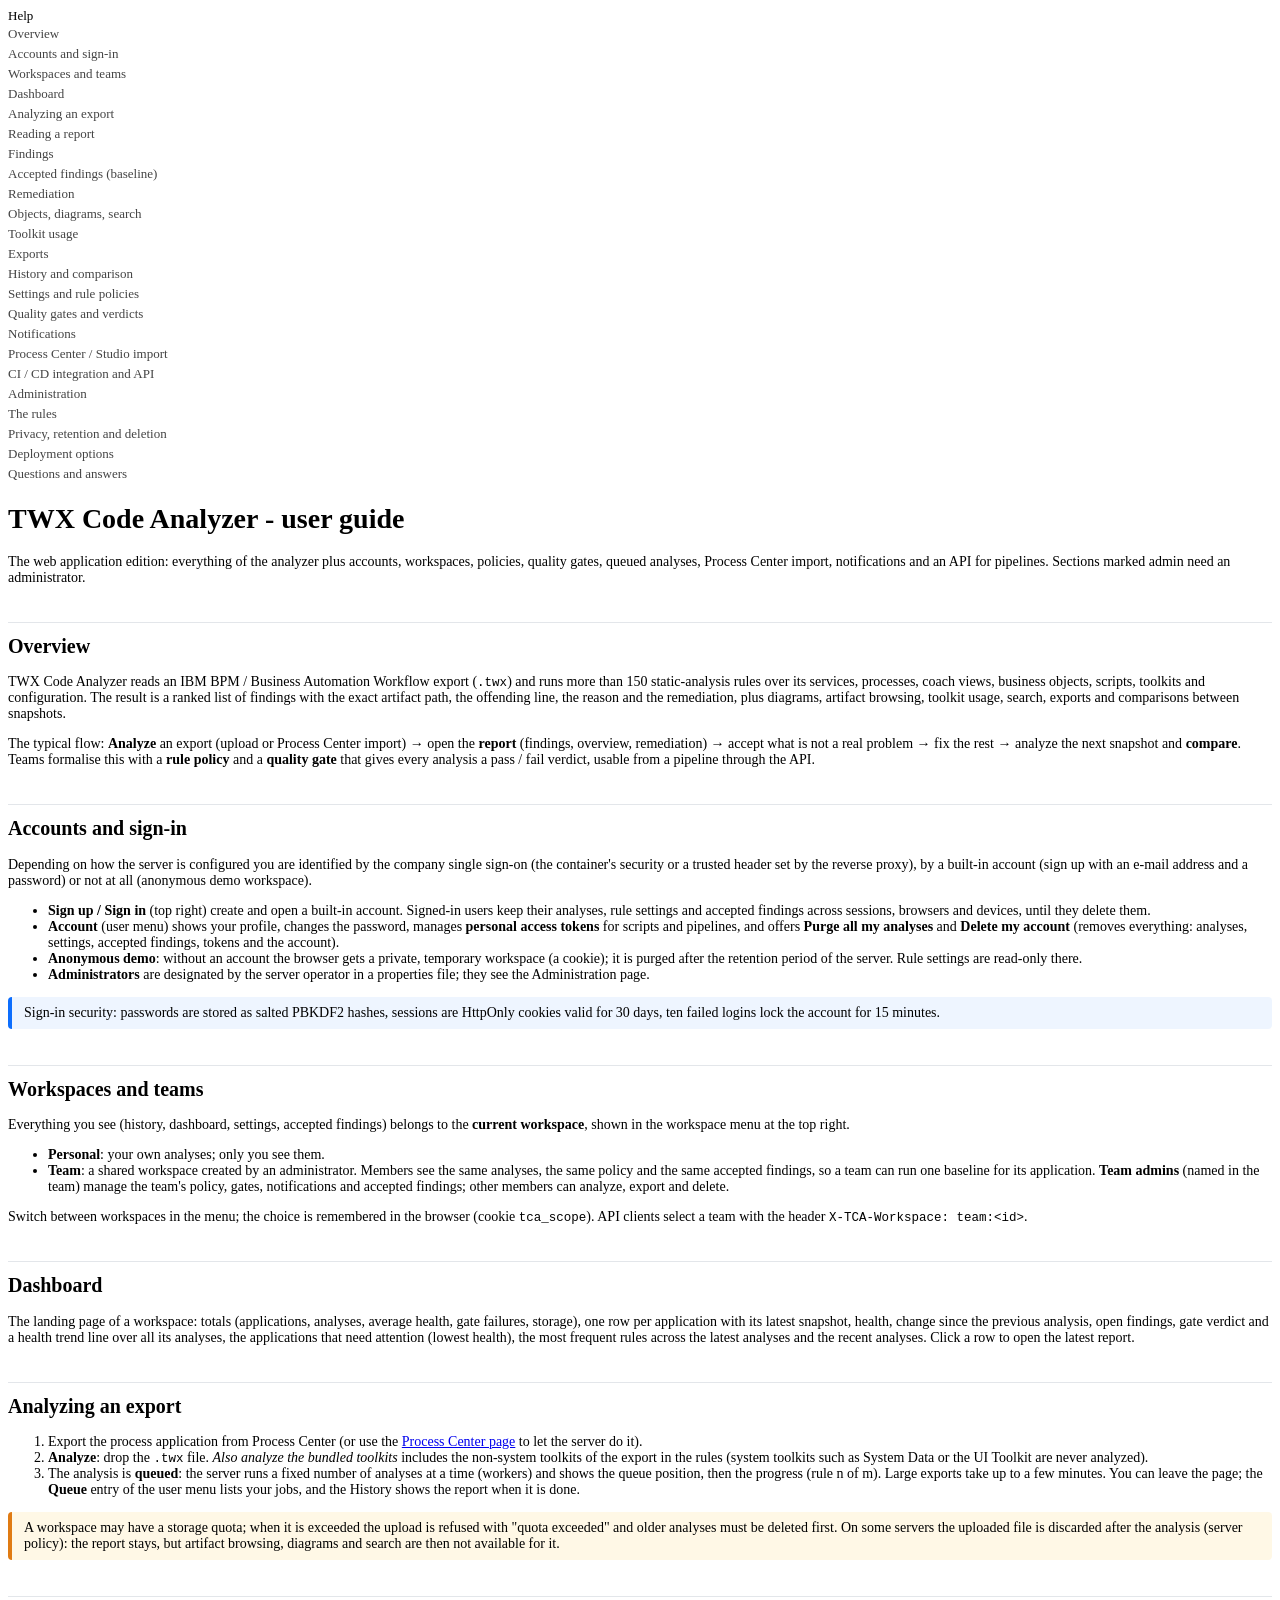
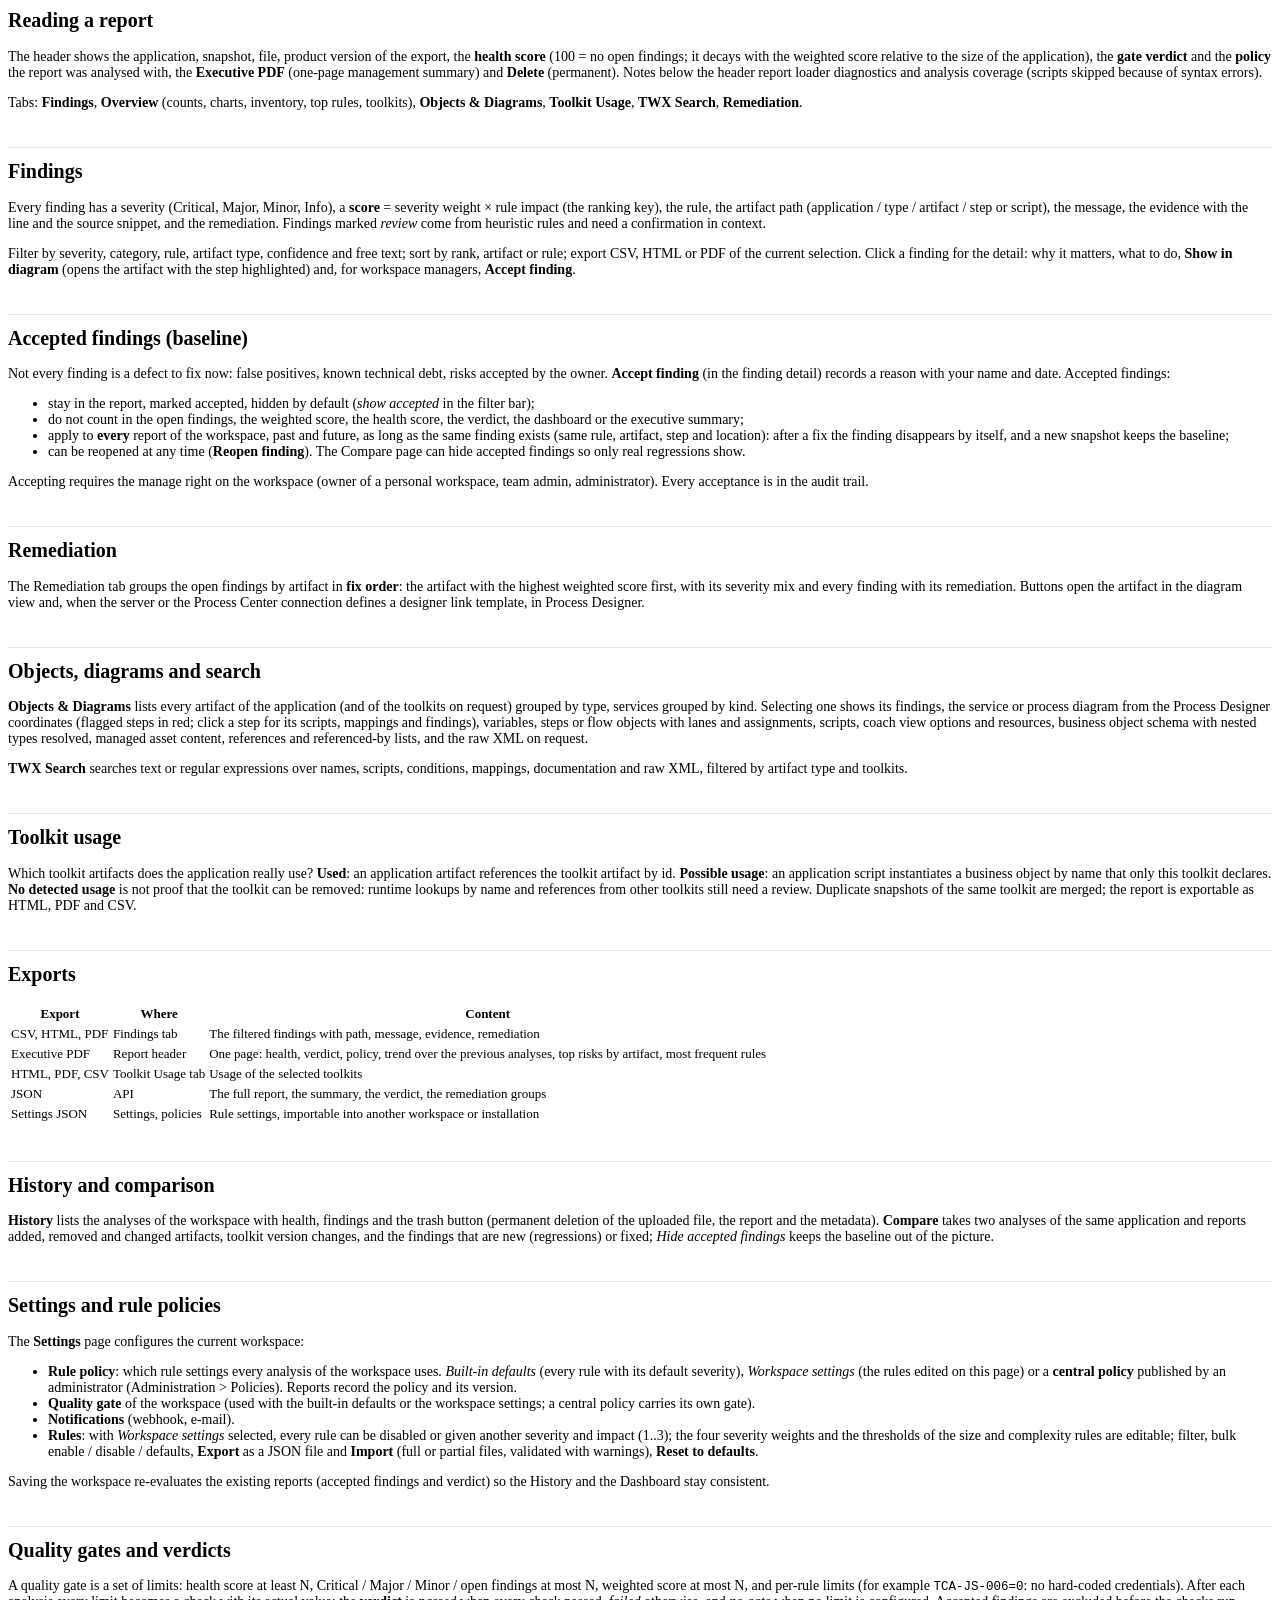
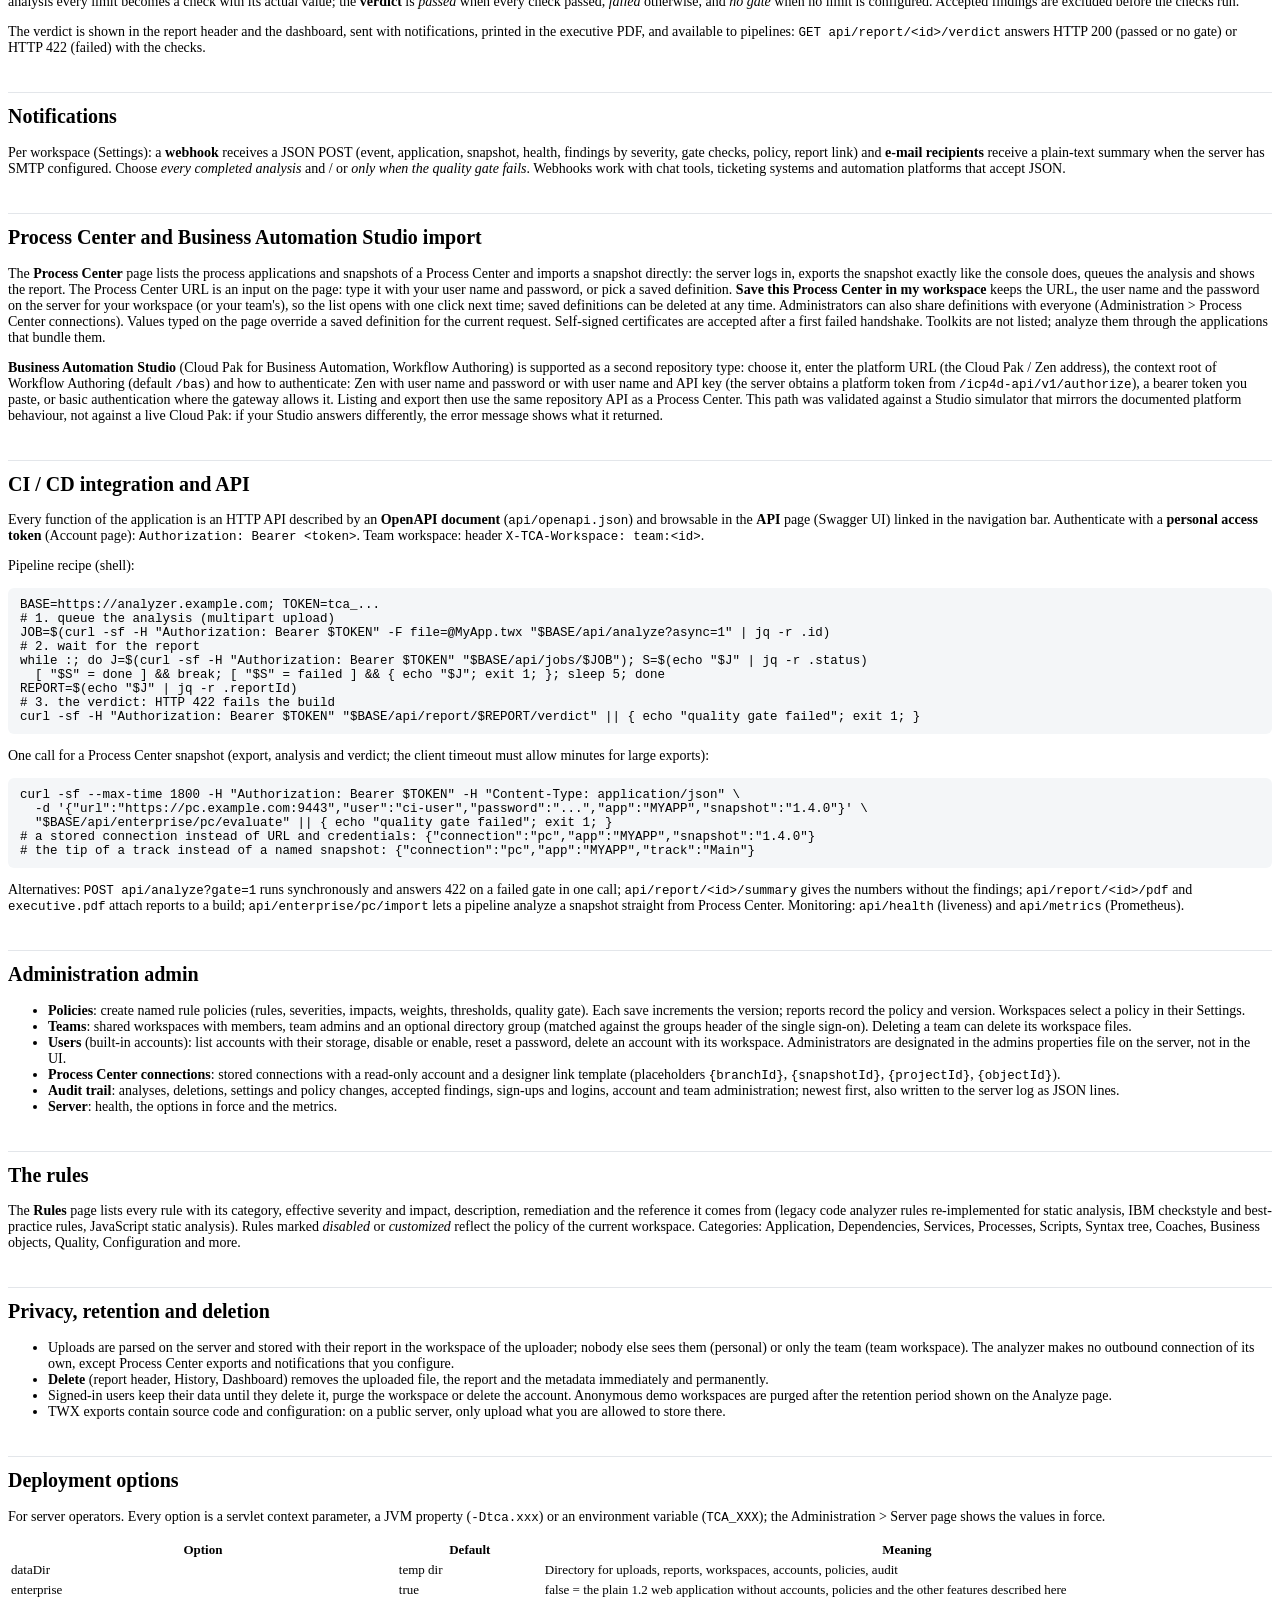
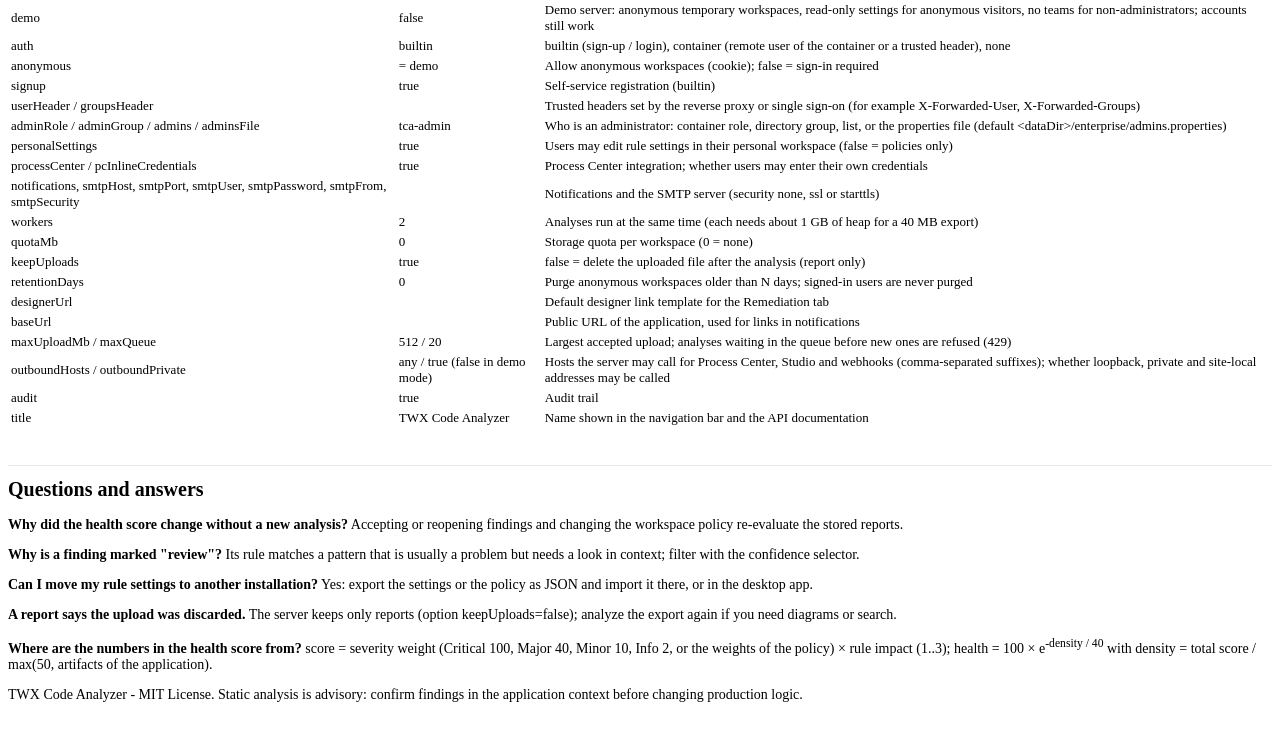
==== src/war/webapp/help/index.html @ 90ead8c5 "TWX Code Analyzer 1.3: web application enterprise edition (WAR only) - Identity: container security " ====
<!DOCTYPE html>
<html lang="en">
<head>
<meta charset="utf-8">
<meta name="viewport" content="width=device-width, initial-scale=1">
<title>TWX Code Analyzer - Help</title>
<link rel="stylesheet" href="../vendor/bootstrap.min.css">
<link rel="stylesheet" href="../vendor/all.min.css">
<style>
body { background: #fff; font-size: 14px; }
.toc { position: sticky; top: 12px; font-size: 13px; }
.toc a { display: block; padding: 2px 0; color: #444; text-decoration: none; } .toc a:hover { color: #0d6efd; }
h2 { margin-top: 36px; padding-top: 12px; border-top: 1px solid #e3e6ea; font-size: 20px; }
h3 { margin-top: 22px; font-size: 16px; }
code, pre { font-size: 12.5px; } pre { background: #f4f6f8; padding: 10px 12px; border-radius: 6px; }
table { font-size: 13px; }
.badge-sev { font-size: 11px; }
.tip { background: #eef5ff; border-left: 4px solid #0d6efd; padding: 8px 12px; border-radius: 4px; margin: 10px 0; }
.warn { background: #fff8e6; border-left: 4px solid #e07b13; padding: 8px 12px; border-radius: 4px; margin: 10px 0; }
</style>
</head>
<body>
<div class="container-fluid py-3">
<div class="row">
<div class="col-lg-3 col-xl-2">
<nav class="toc">
<div class="fw-semibold mb-1">Help</div>
<a href="#overview">Overview</a>
<a href="#accounts">Accounts and sign-in</a>
<a href="#workspaces">Workspaces and teams</a>
<a href="#dashboard">Dashboard</a>
<a href="#analyze">Analyzing an export</a>
<a href="#report">Reading a report</a>
<a href="#findings">Findings</a>
<a href="#accepted">Accepted findings (baseline)</a>
<a href="#remediation">Remediation</a>
<a href="#objects">Objects, diagrams, search</a>
<a href="#toolkits">Toolkit usage</a>
<a href="#exports">Exports</a>
<a href="#compare">History and comparison</a>
<a href="#settings">Settings and rule policies</a>
<a href="#gates">Quality gates and verdicts</a>
<a href="#notifications">Notifications</a>
<a href="#processcenter">Process Center / Studio import</a>
<a href="#cicd">CI / CD integration and API</a>
<a href="#administration">Administration</a>
<a href="#rules">The rules</a>
<a href="#privacy">Privacy, retention and deletion</a>
<a href="#deployment">Deployment options</a>
<a href="#faq">Questions and answers</a>
</nav>
</div>
<div class="col-lg-9 col-xl-8">

<h1 class="h3">TWX Code Analyzer - user guide</h1>
<p class="text-secondary">The web application edition: everything of the analyzer plus accounts, workspaces, policies, quality gates, queued analyses, Process Center import, notifications and an API for pipelines. Sections marked <span class="badge bg-warning text-dark">admin</span> need an administrator.</p>

<h2 id="overview">Overview</h2>
<p>TWX Code Analyzer reads an IBM BPM / Business Automation Workflow export (<code>.twx</code>) and runs more than 150 static-analysis rules over its services, processes, coach views, business objects, scripts, toolkits and configuration. The result is a ranked list of findings with the exact artifact path, the offending line, the reason and the remediation, plus diagrams, artifact browsing, toolkit usage, search, exports and comparisons between snapshots.</p>
<p>The typical flow: <b>Analyze</b> an export (upload or Process Center import) &rarr; open the <b>report</b> (findings, overview, remediation) &rarr; accept what is not a real problem &rarr; fix the rest &rarr; analyze the next snapshot and <b>compare</b>. Teams formalise this with a <b>rule policy</b> and a <b>quality gate</b> that gives every analysis a pass / fail verdict, usable from a pipeline through the API.</p>

<h2 id="accounts">Accounts and sign-in</h2>
<p>Depending on how the server is configured you are identified by the company single sign-on (the container's security or a trusted header set by the reverse proxy), by a built-in account (sign up with an e-mail address and a password) or not at all (anonymous demo workspace).</p>
<ul>
<li><b>Sign up / Sign in</b> (top right) create and open a built-in account. Signed-in users keep their analyses, rule settings and accepted findings across sessions, browsers and devices, until they delete them.</li>
<li><b>Account</b> (user menu) shows your profile, changes the password, manages <b>personal access tokens</b> for scripts and pipelines, and offers <b>Purge all my analyses</b> and <b>Delete my account</b> (removes everything: analyses, settings, accepted findings, tokens and the account).</li>
<li><b>Anonymous demo</b>: without an account the browser gets a private, temporary workspace (a cookie); it is purged after the retention period of the server. Rule settings are read-only there.</li>
<li><b>Administrators</b> are designated by the server operator in a properties file; they see the Administration page.</li>
</ul>
<div class="tip">Sign-in security: passwords are stored as salted PBKDF2 hashes, sessions are HttpOnly cookies valid for 30 days, ten failed logins lock the account for 15 minutes.</div>

<h2 id="workspaces">Workspaces and teams</h2>
<p>Everything you see (history, dashboard, settings, accepted findings) belongs to the <b>current workspace</b>, shown in the workspace menu at the top right.</p>
<ul>
<li><b>Personal</b>: your own analyses; only you see them.</li>
<li><b>Team</b>: a shared workspace created by an administrator. Members see the same analyses, the same policy and the same accepted findings, so a team can run one baseline for its application. <b>Team admins</b> (named in the team) manage the team's policy, gates, notifications and accepted findings; other members can analyze, export and delete.</li>
</ul>
<p>Switch between workspaces in the menu; the choice is remembered in the browser (cookie <code>tca_scope</code>). API clients select a team with the header <code>X-TCA-Workspace: team:&lt;id&gt;</code>.</p>

<h2 id="dashboard">Dashboard</h2>
<p>The landing page of a workspace: totals (applications, analyses, average health, gate failures, storage), one row per application with its latest snapshot, health, change since the previous analysis, open findings, gate verdict and a health trend line over all its analyses, the applications that need attention (lowest health), the most frequent rules across the latest analyses and the recent analyses. Click a row to open the latest report.</p>

<h2 id="analyze">Analyzing an export</h2>
<ol>
<li>Export the process application from Process Center (or use the <a href="#processcenter">Process Center page</a> to let the server do it).</li>
<li><b>Analyze</b>: drop the <code>.twx</code> file. <i>Also analyze the bundled toolkits</i> includes the non-system toolkits of the export in the rules (system toolkits such as System Data or the UI Toolkit are never analyzed).</li>
<li>The analysis is <b>queued</b>: the server runs a fixed number of analyses at a time (workers) and shows the queue position, then the progress (rule n of m). Large exports take up to a few minutes. You can leave the page; the <b>Queue</b> entry of the user menu lists your jobs, and the History shows the report when it is done.</li>
</ol>
<div class="warn">A workspace may have a storage quota; when it is exceeded the upload is refused with "quota exceeded" and older analyses must be deleted first. On some servers the uploaded file is discarded after the analysis (server policy): the report stays, but artifact browsing, diagrams and search are then not available for it.</div>

<h2 id="report">Reading a report</h2>
<p>The header shows the application, snapshot, file, product version of the export, the <b>health score</b> (100 = no open findings; it decays with the weighted score relative to the size of the application), the <b>gate verdict</b> and the <b>policy</b> the report was analysed with, the <b>Executive PDF</b> (one-page management summary) and <b>Delete</b> (permanent). Notes below the header report loader diagnostics and analysis coverage (scripts skipped because of syntax errors).</p>
<p>Tabs: <b>Findings</b>, <b>Overview</b> (counts, charts, inventory, top rules, toolkits), <b>Objects &amp; Diagrams</b>, <b>Toolkit Usage</b>, <b>TWX Search</b>, <b>Remediation</b>.</p>

<h2 id="findings">Findings</h2>
<p>Every finding has a severity (Critical, Major, Minor, Info), a <b>score</b> = severity weight &times; rule impact (the ranking key), the rule, the artifact path (application / type / artifact / step or script), the message, the evidence with the line and the source snippet, and the remediation. Findings marked <i>review</i> come from heuristic rules and need a confirmation in context.</p>
<p>Filter by severity, category, rule, artifact type, confidence and free text; sort by rank, artifact or rule; export CSV, HTML or PDF of the current selection. Click a finding for the detail: why it matters, what to do, <b>Show in diagram</b> (opens the artifact with the step highlighted) and, for workspace managers, <b>Accept finding</b>.</p>

<h2 id="accepted">Accepted findings (baseline)</h2>
<p>Not every finding is a defect to fix now: false positives, known technical debt, risks accepted by the owner. <b>Accept finding</b> (in the finding detail) records a reason with your name and date. Accepted findings:</p>
<ul>
<li>stay in the report, marked <span class="badge bg-success">accepted</span>, hidden by default (<i>show accepted</i> in the filter bar);</li>
<li>do not count in the open findings, the weighted score, the health score, the verdict, the dashboard or the executive summary;</li>
<li>apply to <b>every</b> report of the workspace, past and future, as long as the same finding exists (same rule, artifact, step and location): after a fix the finding disappears by itself, and a new snapshot keeps the baseline;</li>
<li>can be reopened at any time (<b>Reopen finding</b>). The Compare page can hide accepted findings so only real regressions show.</li>
</ul>
<p>Accepting requires the manage right on the workspace (owner of a personal workspace, team admin, administrator). Every acceptance is in the audit trail.</p>

<h2 id="remediation">Remediation</h2>
<p>The Remediation tab groups the open findings by artifact in <b>fix order</b>: the artifact with the highest weighted score first, with its severity mix and every finding with its remediation. Buttons open the artifact in the diagram view and, when the server or the Process Center connection defines a designer link template, in Process Designer.</p>

<h2 id="objects">Objects, diagrams and search</h2>
<p><b>Objects &amp; Diagrams</b> lists every artifact of the application (and of the toolkits on request) grouped by type, services grouped by kind. Selecting one shows its findings, the service or process diagram from the Process Designer coordinates (flagged steps in red; click a step for its scripts, mappings and findings), variables, steps or flow objects with lanes and assignments, scripts, coach view options and resources, business object schema with nested types resolved, managed asset content, references and referenced-by lists, and the raw XML on request.</p>
<p><b>TWX Search</b> searches text or regular expressions over names, scripts, conditions, mappings, documentation and raw XML, filtered by artifact type and toolkits.</p>

<h2 id="toolkits">Toolkit usage</h2>
<p>Which toolkit artifacts does the application really use? <b>Used</b>: an application artifact references the toolkit artifact by id. <b>Possible usage</b>: an application script instantiates a business object by name that only this toolkit declares. <b>No detected usage</b> is not proof that the toolkit can be removed: runtime lookups by name and references from other toolkits still need a review. Duplicate snapshots of the same toolkit are merged; the report is exportable as HTML, PDF and CSV.</p>

<h2 id="exports">Exports</h2>
<table class="table table-sm">
<tr><th>Export</th><th>Where</th><th>Content</th></tr>
<tr><td>CSV, HTML, PDF</td><td>Findings tab</td><td>The filtered findings with path, message, evidence, remediation</td></tr>
<tr><td>Executive PDF</td><td>Report header</td><td>One page: health, verdict, policy, trend over the previous analyses, top risks by artifact, most frequent rules</td></tr>
<tr><td>HTML, PDF, CSV</td><td>Toolkit Usage tab</td><td>Usage of the selected toolkits</td></tr>
<tr><td>JSON</td><td>API</td><td>The full report, the summary, the verdict, the remediation groups</td></tr>
<tr><td>Settings JSON</td><td>Settings, policies</td><td>Rule settings, importable into another workspace or installation</td></tr>
</table>

<h2 id="compare">History and comparison</h2>
<p><b>History</b> lists the analyses of the workspace with health, findings and the trash button (permanent deletion of the uploaded file, the report and the metadata). <b>Compare</b> takes two analyses of the same application and reports added, removed and changed artifacts, toolkit version changes, and the findings that are new (regressions) or fixed; <i>Hide accepted findings</i> keeps the baseline out of the picture.</p>

<h2 id="settings">Settings and rule policies</h2>
<p>The <b>Settings</b> page configures the current workspace:</p>
<ul>
<li><b>Rule policy</b>: which rule settings every analysis of the workspace uses. <i>Built-in defaults</i> (every rule with its default severity), <i>Workspace settings</i> (the rules edited on this page) or a <b>central policy</b> published by an administrator (Administration &gt; Policies). Reports record the policy and its version.</li>
<li><b>Quality gate</b> of the workspace (used with the built-in defaults or the workspace settings; a central policy carries its own gate).</li>
<li><b>Notifications</b> (webhook, e-mail).</li>
<li><b>Rules</b>: with <i>Workspace settings</i> selected, every rule can be disabled or given another severity and impact (1..3); the four severity weights and the thresholds of the size and complexity rules are editable; filter, bulk enable / disable / defaults, <b>Export</b> as a JSON file and <b>Import</b> (full or partial files, validated with warnings), <b>Reset to defaults</b>.</li>
</ul>
<p>Saving the workspace re-evaluates the existing reports (accepted findings and verdict) so the History and the Dashboard stay consistent.</p>

<h2 id="gates">Quality gates and verdicts</h2>
<p>A quality gate is a set of limits: health score at least N, Critical / Major / Minor / open findings at most N, weighted score at most N, and per-rule limits (for example <code>TCA-JS-006=0</code>: no hard-coded credentials). After each analysis every limit becomes a check with its actual value; the <b>verdict</b> is <i>passed</i> when every check passed, <i>failed</i> otherwise, and <i>no gate</i> when no limit is configured. Accepted findings are excluded before the checks run.</p>
<p>The verdict is shown in the report header and the dashboard, sent with notifications, printed in the executive PDF, and available to pipelines: <code>GET api/report/&lt;id&gt;/verdict</code> answers HTTP 200 (passed or no gate) or HTTP 422 (failed) with the checks.</p>

<h2 id="notifications">Notifications</h2>
<p>Per workspace (Settings): a <b>webhook</b> receives a JSON POST (event, application, snapshot, health, findings by severity, gate checks, policy, report link) and <b>e-mail recipients</b> receive a plain-text summary when the server has SMTP configured. Choose <i>every completed analysis</i> and / or <i>only when the quality gate fails</i>. Webhooks work with chat tools, ticketing systems and automation platforms that accept JSON.</p>

<h2 id="processcenter">Process Center and Business Automation Studio import</h2>
<p>The <b>Process Center</b> page lists the process applications and snapshots of a Process Center and imports a snapshot directly: the server logs in, exports the snapshot exactly like the console does, queues the analysis and shows the report. The Process Center URL is an input on the page: type it with your user name and password, or pick a saved definition. <b>Save this Process Center in my workspace</b> keeps the URL, the user name and the password on the server for your workspace (or your team's), so the list opens with one click next time; saved definitions can be deleted at any time. Administrators can also share definitions with everyone (Administration &gt; Process Center connections). Values typed on the page override a saved definition for the current request. Self-signed certificates are accepted after a first failed handshake. Toolkits are not listed; analyze them through the applications that bundle them.</p>

<p><b>Business Automation Studio</b> (Cloud Pak for Business Automation, Workflow Authoring) is supported as a second repository type: choose it, enter the platform URL (the Cloud Pak / Zen address), the context root of Workflow Authoring (default <code>/bas</code>) and how to authenticate: Zen with user name and password or with user name and API key (the server obtains a platform token from <code>/icp4d-api/v1/authorize</code>), a bearer token you paste, or basic authentication where the gateway allows it. Listing and export then use the same repository API as a Process Center. This path was validated against a Studio simulator that mirrors the documented platform behaviour, not against a live Cloud Pak: if your Studio answers differently, the error message shows what it returned.</p>

<h2 id="cicd">CI / CD integration and API</h2>
<p>Every function of the application is an HTTP API described by an <b>OpenAPI document</b> (<code>api/openapi.json</code>) and browsable in the <b>API</b> page (Swagger UI) linked in the navigation bar. Authenticate with a <b>personal access token</b> (Account page): <code>Authorization: Bearer &lt;token&gt;</code>. Team workspace: header <code>X-TCA-Workspace: team:&lt;id&gt;</code>.</p>
<p>Pipeline recipe (shell):</p>
<pre>BASE=https://analyzer.example.com; TOKEN=tca_...
# 1. queue the analysis (multipart upload)
JOB=$(curl -sf -H "Authorization: Bearer $TOKEN" -F file=@MyApp.twx "$BASE/api/analyze?async=1" | jq -r .id)
# 2. wait for the report
while :; do J=$(curl -sf -H "Authorization: Bearer $TOKEN" "$BASE/api/jobs/$JOB"); S=$(echo "$J" | jq -r .status)
  [ "$S" = done ] && break; [ "$S" = failed ] && { echo "$J"; exit 1; }; sleep 5; done
REPORT=$(echo "$J" | jq -r .reportId)
# 3. the verdict: HTTP 422 fails the build
curl -sf -H "Authorization: Bearer $TOKEN" "$BASE/api/report/$REPORT/verdict" || { echo "quality gate failed"; exit 1; }</pre>
<p>One call for a Process Center snapshot (export, analysis and verdict; the client timeout must allow minutes for large exports):</p>
<pre>curl -sf --max-time 1800 -H "Authorization: Bearer $TOKEN" -H "Content-Type: application/json" \
  -d '{"url":"https://pc.example.com:9443","user":"ci-user","password":"...","app":"MYAPP","snapshot":"1.4.0"}' \
  "$BASE/api/enterprise/pc/evaluate" || { echo "quality gate failed"; exit 1; }
# a stored connection instead of URL and credentials: {"connection":"pc","app":"MYAPP","snapshot":"1.4.0"}
# the tip of a track instead of a named snapshot: {"connection":"pc","app":"MYAPP","track":"Main"}</pre>
<p>Alternatives: <code>POST api/analyze?gate=1</code> runs synchronously and answers 422 on a failed gate in one call; <code>api/report/&lt;id&gt;/summary</code> gives the numbers without the findings; <code>api/report/&lt;id&gt;/pdf</code> and <code>executive.pdf</code> attach reports to a build; <code>api/enterprise/pc/import</code> lets a pipeline analyze a snapshot straight from Process Center. Monitoring: <code>api/health</code> (liveness) and <code>api/metrics</code> (Prometheus).</p>

<h2 id="administration">Administration <span class="badge bg-warning text-dark">admin</span></h2>
<ul>
<li><b>Policies</b>: create named rule policies (rules, severities, impacts, weights, thresholds, quality gate). Each save increments the version; reports record the policy and version. Workspaces select a policy in their Settings.</li>
<li><b>Teams</b>: shared workspaces with members, team admins and an optional directory group (matched against the groups header of the single sign-on). Deleting a team can delete its workspace files.</li>
<li><b>Users</b> (built-in accounts): list accounts with their storage, disable or enable, reset a password, delete an account with its workspace. Administrators are designated in the admins properties file on the server, not in the UI.</li>
<li><b>Process Center connections</b>: stored connections with a read-only account and a designer link template (placeholders <code>{branchId}</code>, <code>{snapshotId}</code>, <code>{projectId}</code>, <code>{objectId}</code>).</li>
<li><b>Audit trail</b>: analyses, deletions, settings and policy changes, accepted findings, sign-ups and logins, account and team administration; newest first, also written to the server log as JSON lines.</li>
<li><b>Server</b>: health, the options in force and the metrics.</li>
</ul>

<h2 id="rules">The rules</h2>
<p>The <b>Rules</b> page lists every rule with its category, effective severity and impact, description, remediation and the reference it comes from (legacy code analyzer rules re-implemented for static analysis, IBM checkstyle and best-practice rules, JavaScript static analysis). Rules marked <i>disabled</i> or <i>customized</i> reflect the policy of the current workspace. Categories: Application, Dependencies, Services, Processes, Scripts, Syntax tree, Coaches, Business objects, Quality, Configuration and more.</p>

<h2 id="privacy">Privacy, retention and deletion</h2>
<ul>
<li>Uploads are parsed on the server and stored with their report in the workspace of the uploader; nobody else sees them (personal) or only the team (team workspace). The analyzer makes no outbound connection of its own, except Process Center exports and notifications that you configure.</li>
<li><b>Delete</b> (report header, History, Dashboard) removes the uploaded file, the report and the metadata immediately and permanently.</li>
<li>Signed-in users keep their data until they delete it, purge the workspace or delete the account. Anonymous demo workspaces are purged after the retention period shown on the Analyze page.</li>
<li>TWX exports contain source code and configuration: on a public server, only upload what you are allowed to store there.</li>
</ul>

<h2 id="deployment">Deployment options</h2>
<p>For server operators. Every option is a servlet context parameter, a JVM property (<code>-Dtca.xxx</code>) or an environment variable (<code>TCA_XXX</code>); the Administration &gt; Server page shows the values in force.</p>
<table class="table table-sm">
<tr><th>Option</th><th>Default</th><th>Meaning</th></tr>
<tr><td>dataDir</td><td>temp dir</td><td>Directory for uploads, reports, workspaces, accounts, policies, audit</td></tr>
<tr><td>enterprise</td><td>true</td><td>false = the plain 1.2 web application without accounts, policies and the other features described here</td></tr>
<tr><td>demo</td><td>false</td><td>Demo server: anonymous temporary workspaces, read-only settings for anonymous visitors, no teams for non-administrators; accounts still work</td></tr>
<tr><td>auth</td><td>builtin</td><td>builtin (sign-up / login), container (remote user of the container or a trusted header), none</td></tr>
<tr><td>anonymous</td><td>= demo</td><td>Allow anonymous workspaces (cookie); false = sign-in required</td></tr>
<tr><td>signup</td><td>true</td><td>Self-service registration (builtin)</td></tr>
<tr><td>userHeader / groupsHeader</td><td></td><td>Trusted headers set by the reverse proxy or single sign-on (for example X-Forwarded-User, X-Forwarded-Groups)</td></tr>
<tr><td>adminRole / adminGroup / admins / adminsFile</td><td>tca-admin</td><td>Who is an administrator: container role, directory group, list, or the properties file (default &lt;dataDir&gt;/enterprise/admins.properties)</td></tr>
<tr><td>personalSettings</td><td>true</td><td>Users may edit rule settings in their personal workspace (false = policies only)</td></tr>
<tr><td>processCenter / pcInlineCredentials</td><td>true</td><td>Process Center integration; whether users may enter their own credentials</td></tr>
<tr><td>notifications, smtpHost, smtpPort, smtpUser, smtpPassword, smtpFrom, smtpSecurity</td><td></td><td>Notifications and the SMTP server (security none, ssl or starttls)</td></tr>
<tr><td>workers</td><td>2</td><td>Analyses run at the same time (each needs about 1 GB of heap for a 40 MB export)</td></tr>
<tr><td>quotaMb</td><td>0</td><td>Storage quota per workspace (0 = none)</td></tr>
<tr><td>keepUploads</td><td>true</td><td>false = delete the uploaded file after the analysis (report only)</td></tr>
<tr><td>retentionDays</td><td>0</td><td>Purge anonymous workspaces older than N days; signed-in users are never purged</td></tr>
<tr><td>designerUrl</td><td></td><td>Default designer link template for the Remediation tab</td></tr>
<tr><td>baseUrl</td><td></td><td>Public URL of the application, used for links in notifications</td></tr>
<tr><td>maxUploadMb / maxQueue</td><td>512 / 20</td><td>Largest accepted upload; analyses waiting in the queue before new ones are refused (429)</td></tr>
<tr><td>outboundHosts / outboundPrivate</td><td>any / true (false in demo mode)</td><td>Hosts the server may call for Process Center, Studio and webhooks (comma-separated suffixes); whether loopback, private and site-local addresses may be called</td></tr>
<tr><td>audit</td><td>true</td><td>Audit trail</td></tr>
<tr><td>title</td><td>TWX Code Analyzer</td><td>Name shown in the navigation bar and the API documentation</td></tr>
</table>

<h2 id="faq">Questions and answers</h2>
<p><b>Why did the health score change without a new analysis?</b> Accepting or reopening findings and changing the workspace policy re-evaluate the stored reports.</p>
<p><b>Why is a finding marked "review"?</b> Its rule matches a pattern that is usually a problem but needs a look in context; filter with the confidence selector.</p>
<p><b>Can I move my rule settings to another installation?</b> Yes: export the settings or the policy as JSON and import it there, or in the desktop app.</p>
<p><b>A report says the upload was discarded.</b> The server keeps only reports (option keepUploads=false); analyze the export again if you need diagrams or search.</p>
<p><b>Where are the numbers in the health score from?</b> score = severity weight (Critical 100, Major 40, Minor 10, Info 2, or the weights of the policy) &times; rule impact (1..3); health = 100 &times; e<sup>-density / 40</sup> with density = total score / max(50, artifacts of the application).</p>
<p class="text-secondary mt-5">TWX Code Analyzer - MIT License. Static analysis is advisory: confirm findings in the application context before changing production logic.</p>
</div>
</div>
</div>
</body>
</html>
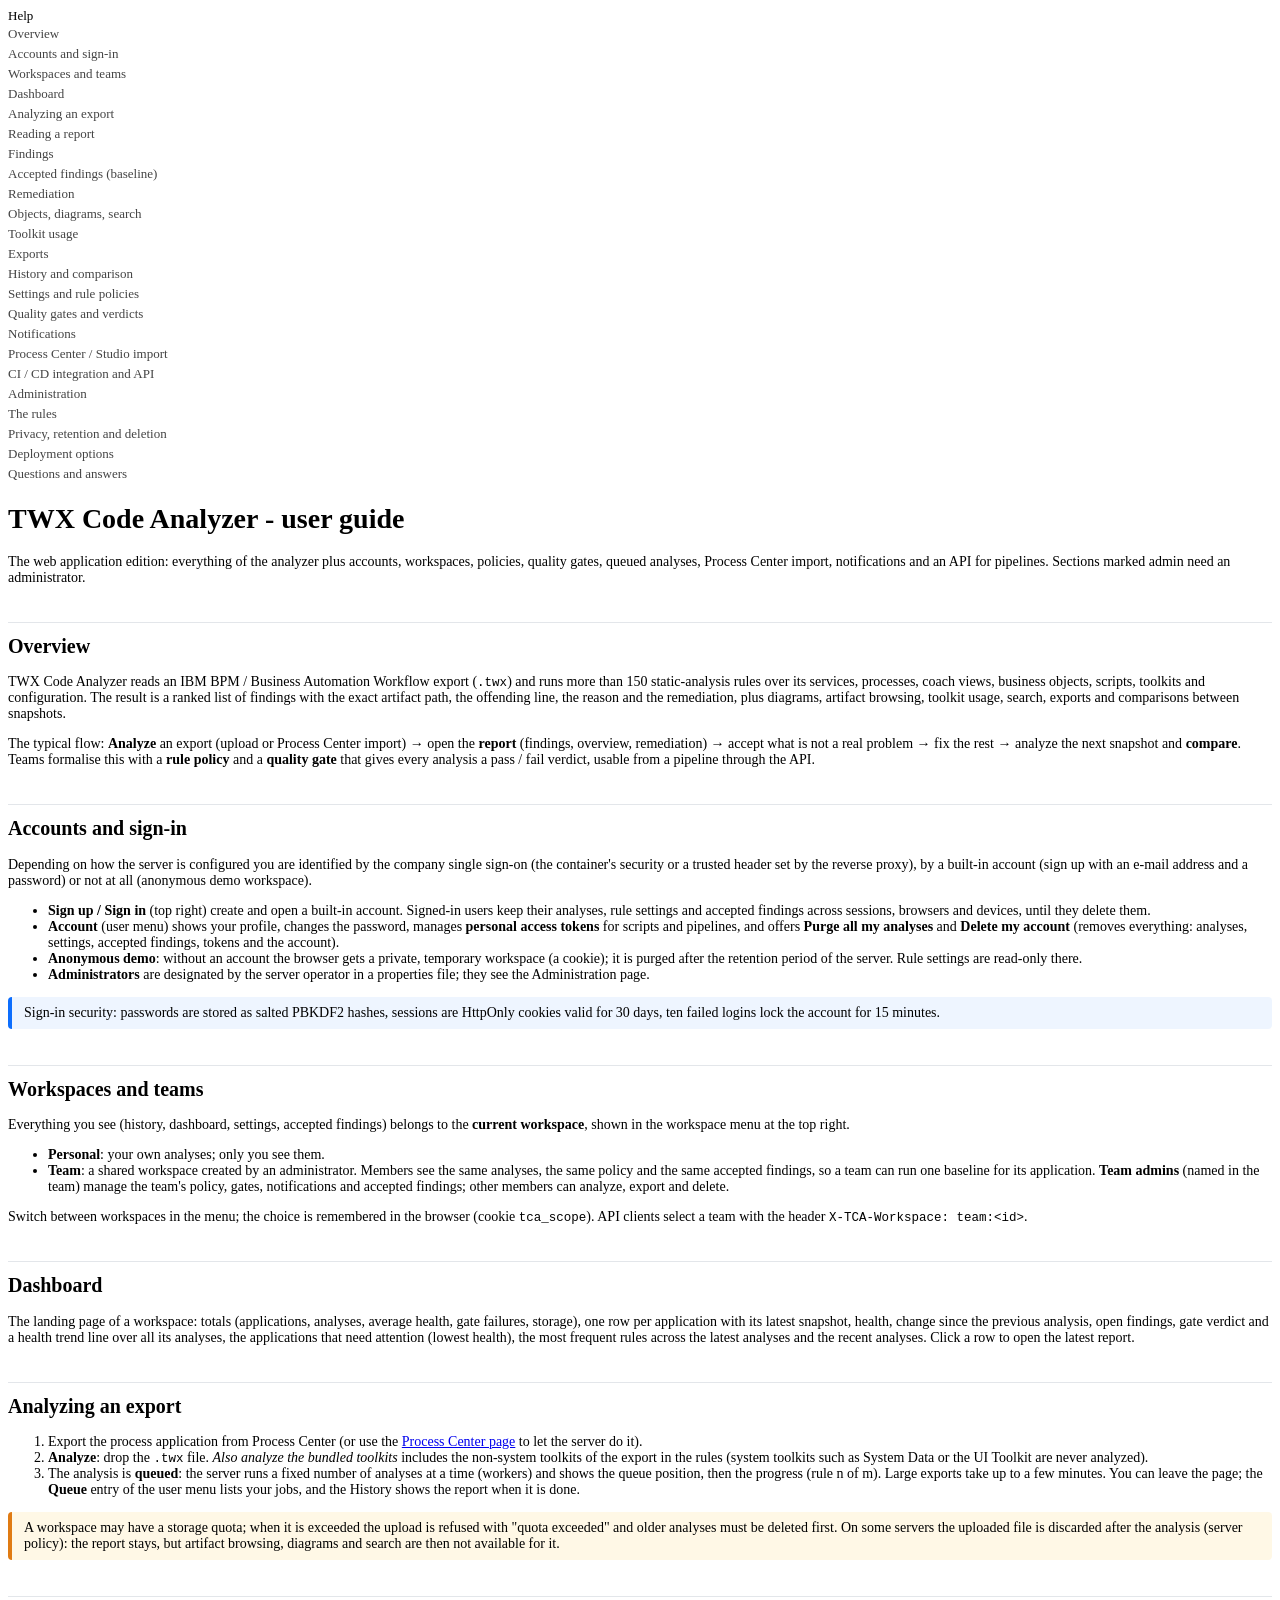
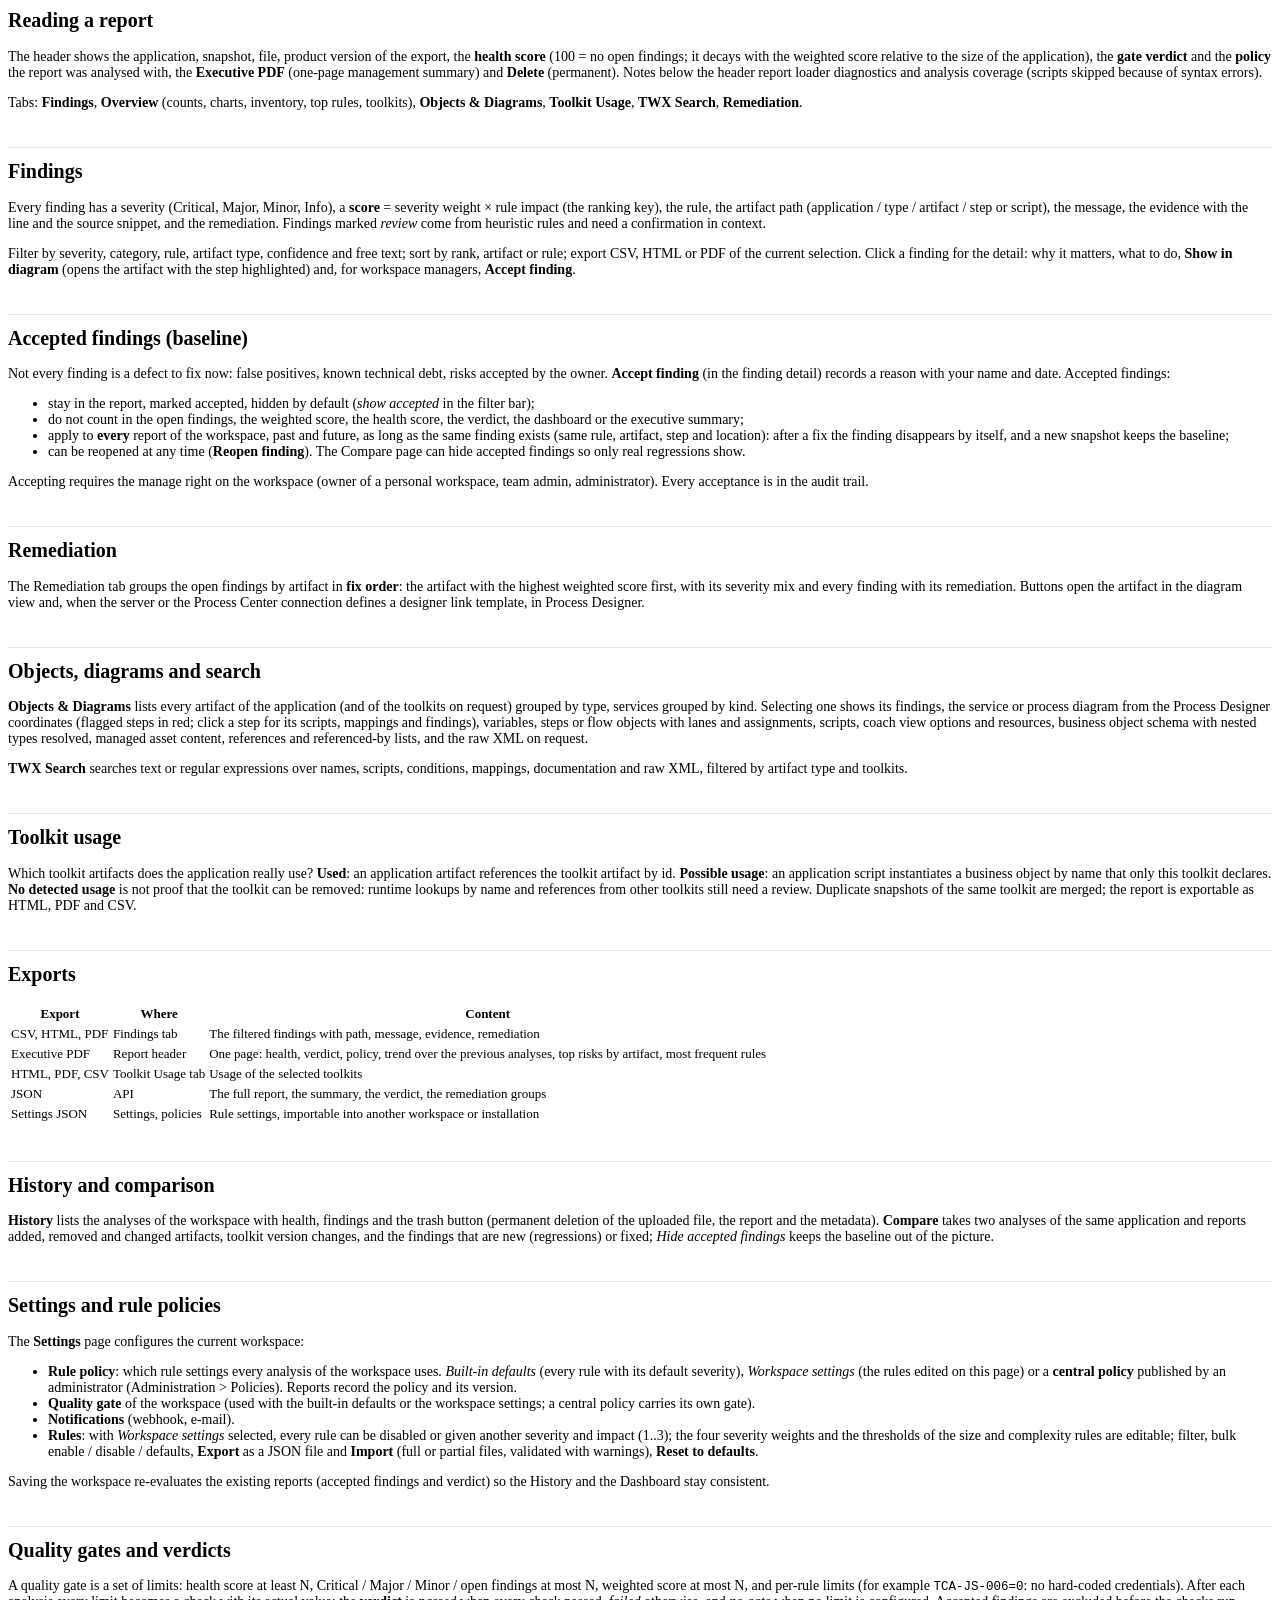
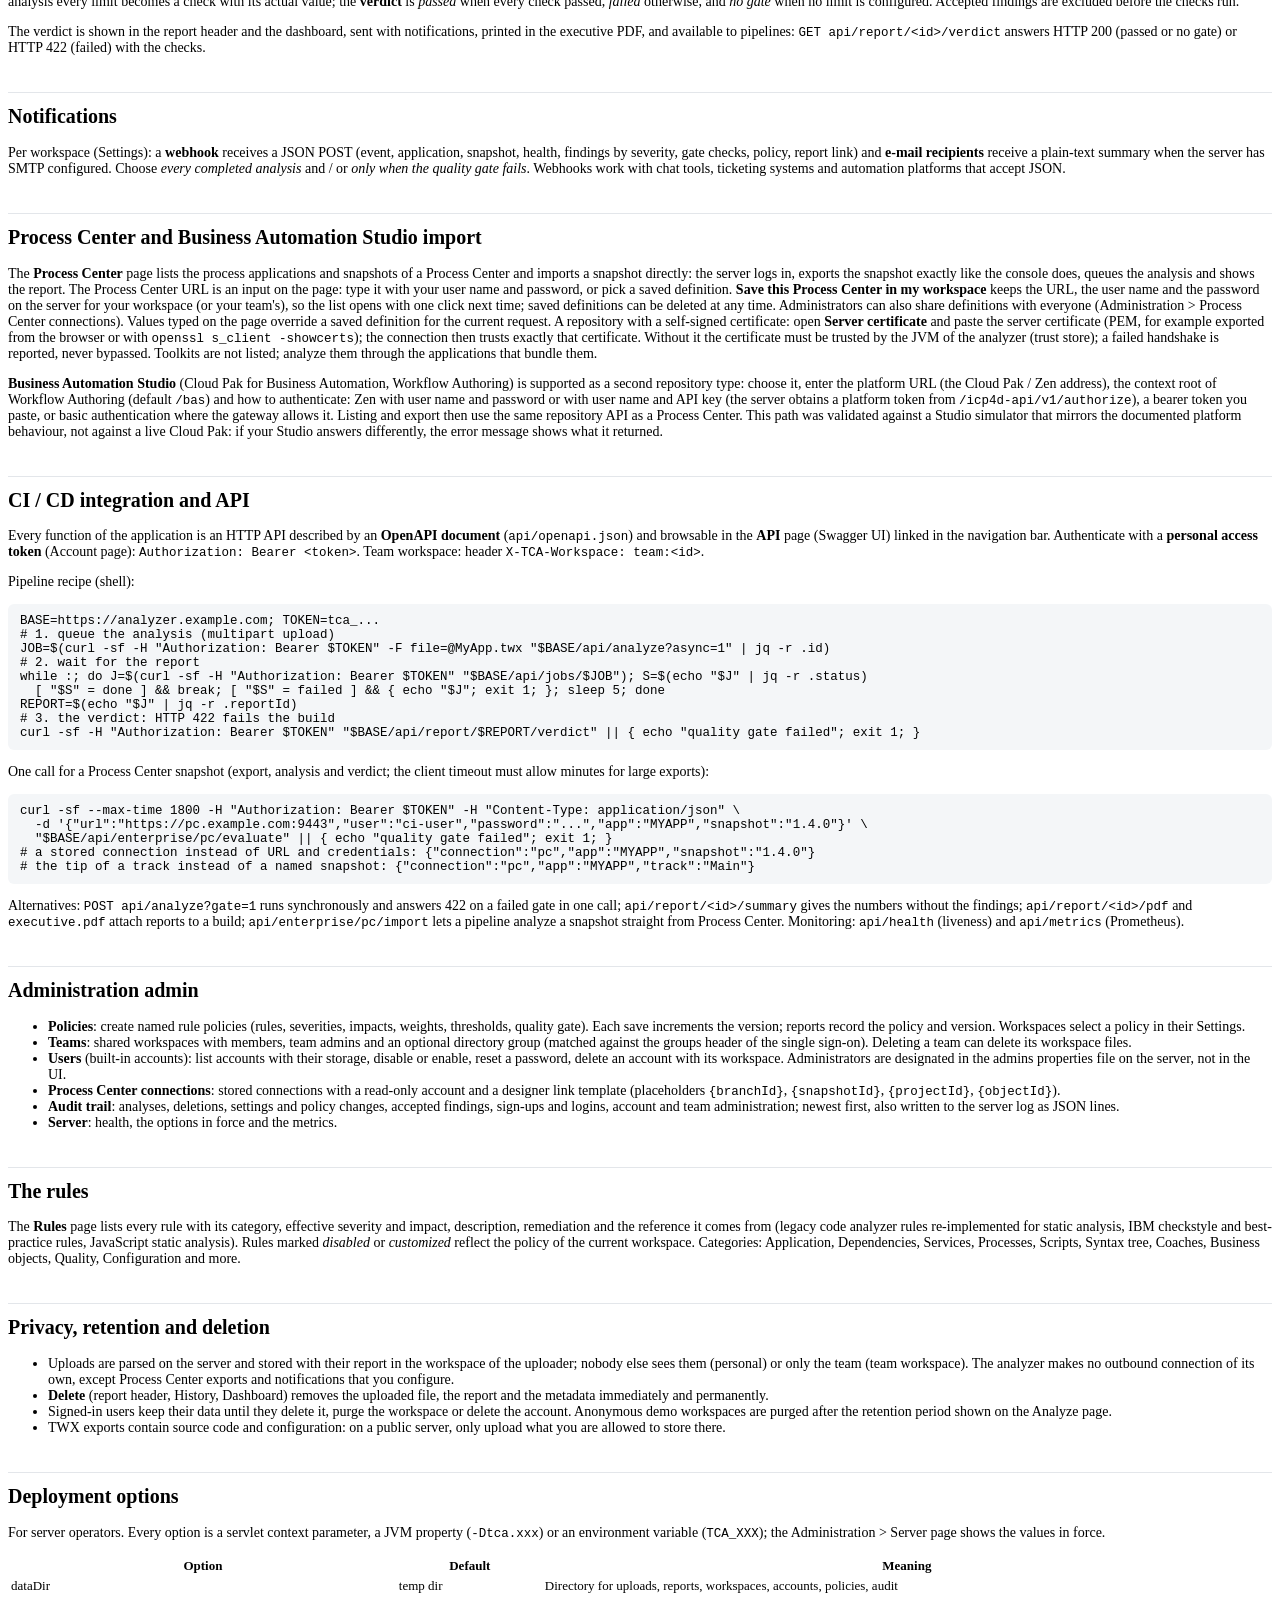
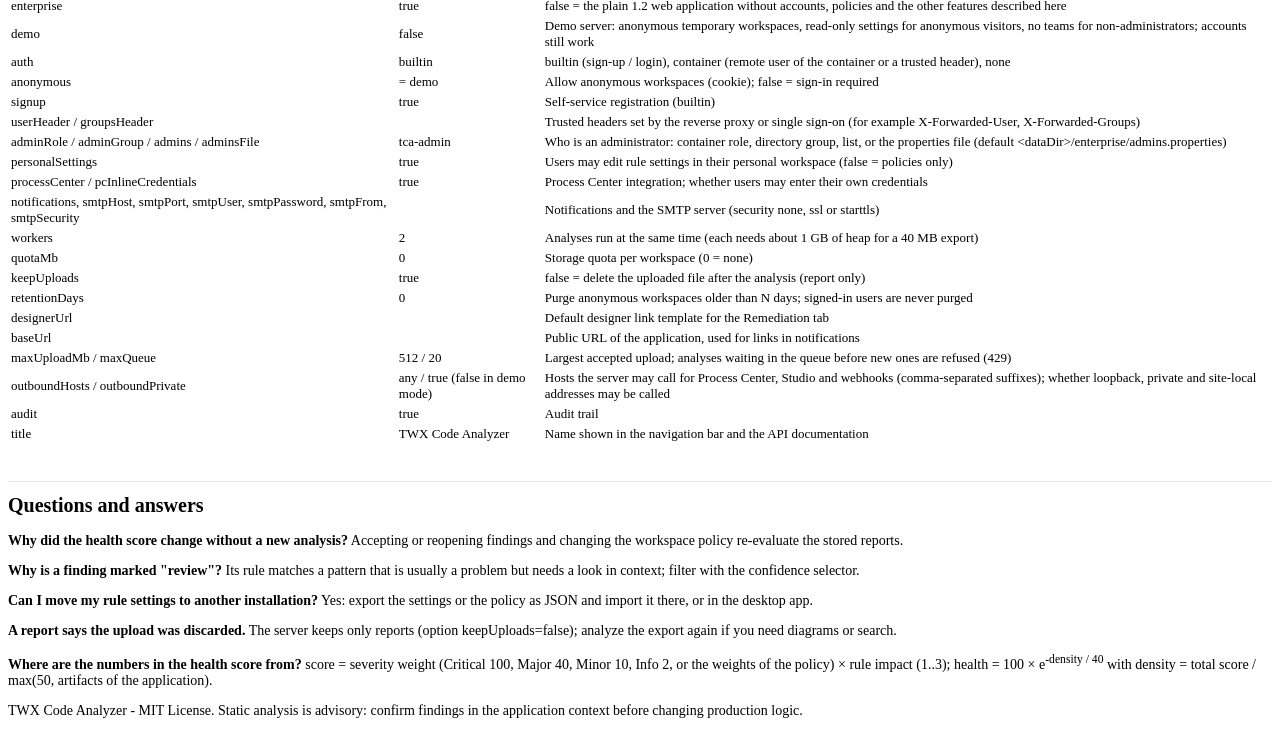
==== commit 87d754b9: "TWX Code Analyzer 1.3.1: security fixes for the 43 CodeQL alerts - Repository TLS: remove the "retry" ====
--- a/src/war/webapp/help/index.html
+++ b/src/war/webapp/help/index.html
@@ -147,7 +147,7 @@
 <p>Per workspace (Settings): a <b>webhook</b> receives a JSON POST (event, application, snapshot, health, findings by severity, gate checks, policy, report link) and <b>e-mail recipients</b> receive a plain-text summary when the server has SMTP configured. Choose <i>every completed analysis</i> and / or <i>only when the quality gate fails</i>. Webhooks work with chat tools, ticketing systems and automation platforms that accept JSON.</p>
 
 <h2 id="processcenter">Process Center and Business Automation Studio import</h2>
-<p>The <b>Process Center</b> page lists the process applications and snapshots of a Process Center and imports a snapshot directly: the server logs in, exports the snapshot exactly like the console does, queues the analysis and shows the report. The Process Center URL is an input on the page: type it with your user name and password, or pick a saved definition. <b>Save this Process Center in my workspace</b> keeps the URL, the user name and the password on the server for your workspace (or your team's), so the list opens with one click next time; saved definitions can be deleted at any time. Administrators can also share definitions with everyone (Administration &gt; Process Center connections). Values typed on the page override a saved definition for the current request. Self-signed certificates are accepted after a first failed handshake. Toolkits are not listed; analyze them through the applications that bundle them.</p>
+<p>The <b>Process Center</b> page lists the process applications and snapshots of a Process Center and imports a snapshot directly: the server logs in, exports the snapshot exactly like the console does, queues the analysis and shows the report. The Process Center URL is an input on the page: type it with your user name and password, or pick a saved definition. <b>Save this Process Center in my workspace</b> keeps the URL, the user name and the password on the server for your workspace (or your team's), so the list opens with one click next time; saved definitions can be deleted at any time. Administrators can also share definitions with everyone (Administration &gt; Process Center connections). Values typed on the page override a saved definition for the current request. A repository with a self-signed certificate: open <b>Server certificate</b> and paste the server certificate (PEM, for example exported from the browser or with <code>openssl s_client -showcerts</code>); the connection then trusts exactly that certificate. Without it the certificate must be trusted by the JVM of the analyzer (trust store); a failed handshake is reported, never bypassed. Toolkits are not listed; analyze them through the applications that bundle them.</p>
 
 <p><b>Business Automation Studio</b> (Cloud Pak for Business Automation, Workflow Authoring) is supported as a second repository type: choose it, enter the platform URL (the Cloud Pak / Zen address), the context root of Workflow Authoring (default <code>/bas</code>) and how to authenticate: Zen with user name and password or with user name and API key (the server obtains a platform token from <code>/icp4d-api/v1/authorize</code>), a bearer token you paste, or basic authentication where the gateway allows it. Listing and export then use the same repository API as a Process Center. This path was validated against a Studio simulator that mirrors the documented platform behaviour, not against a live Cloud Pak: if your Studio answers differently, the error message shows what it returned.</p>
 
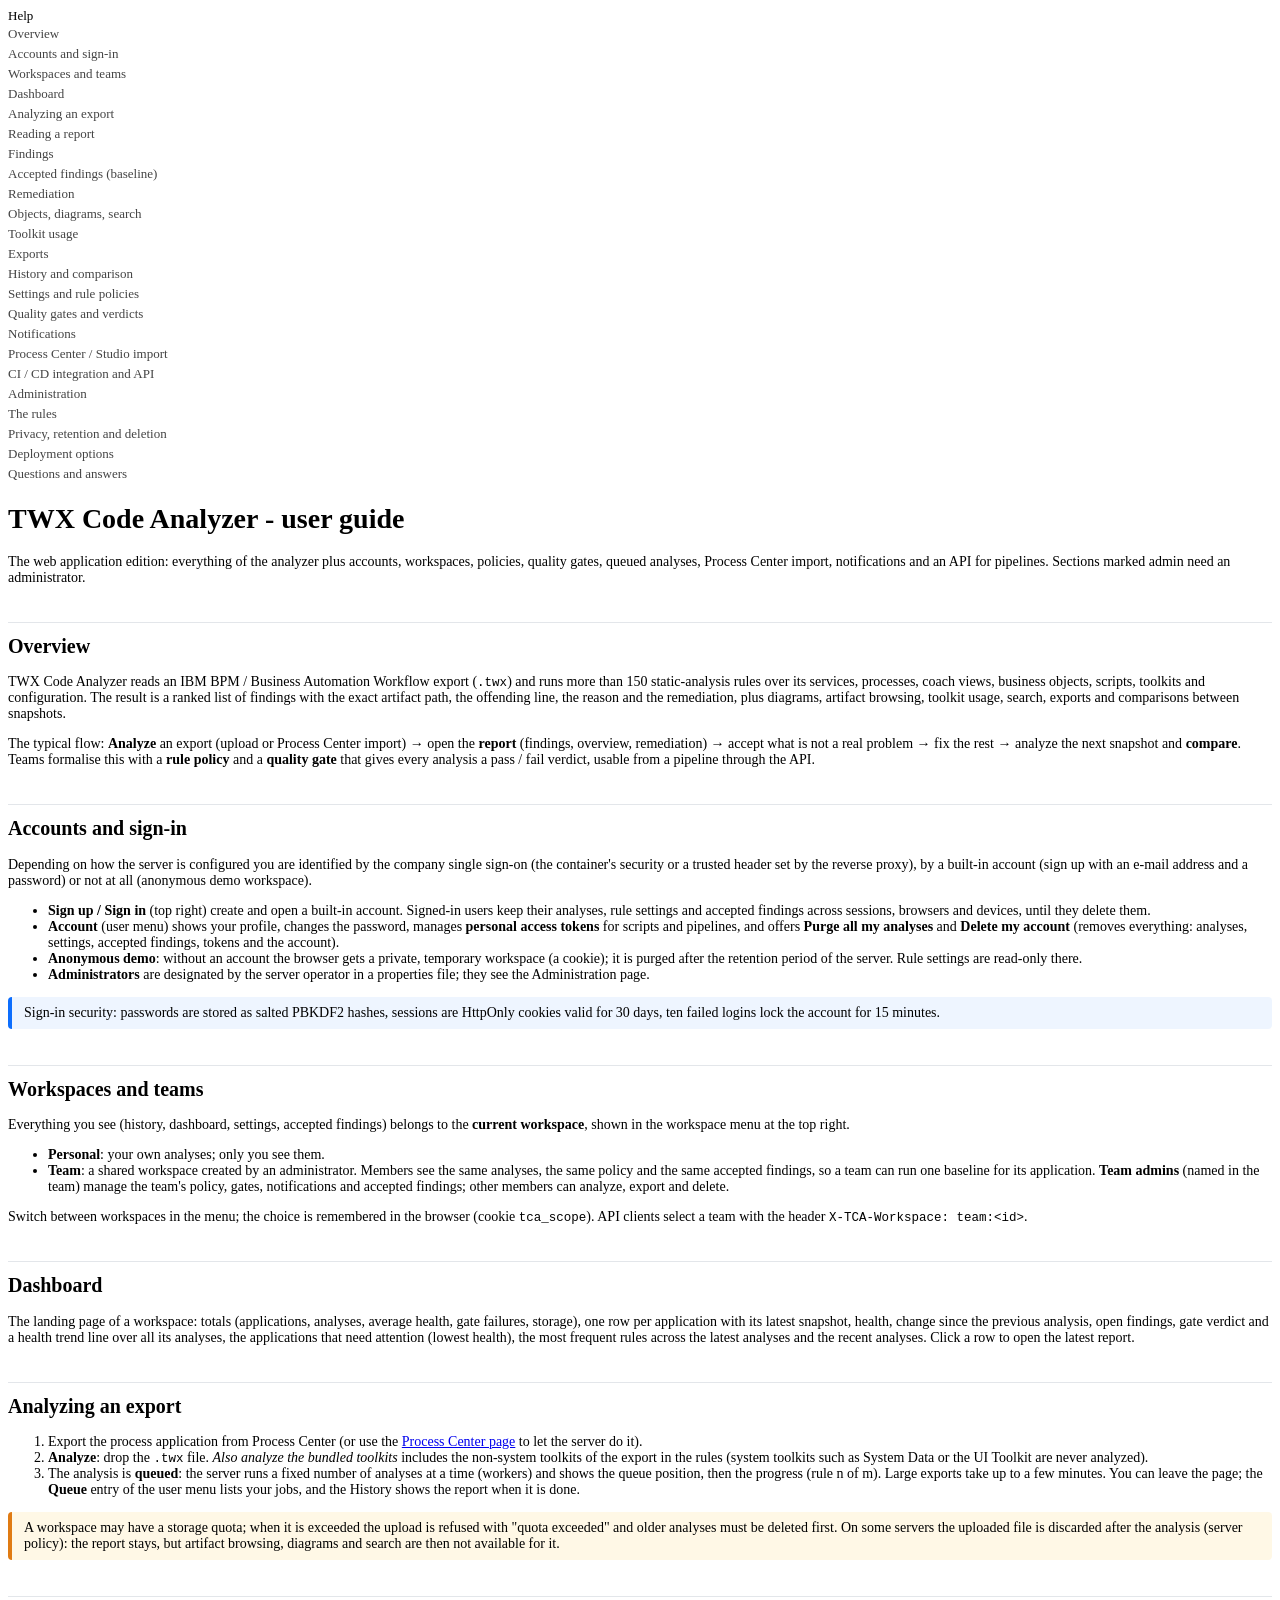
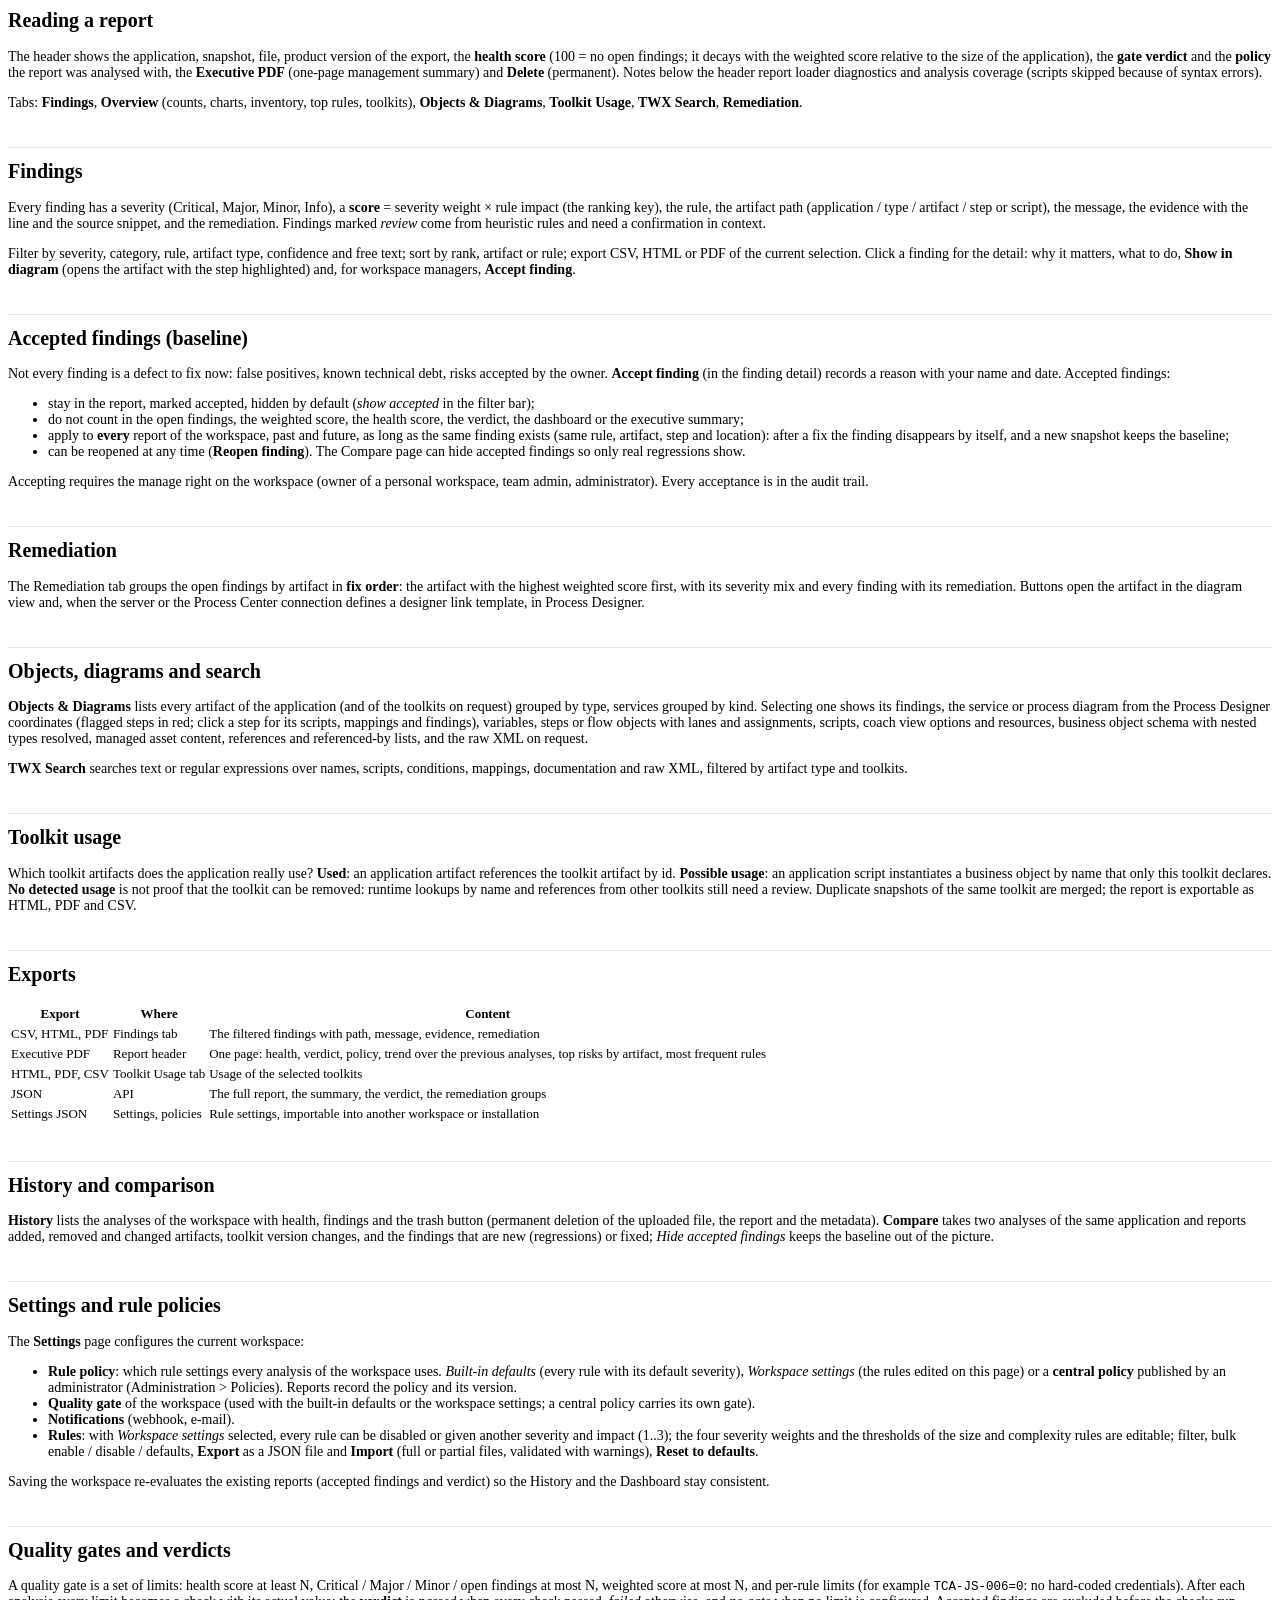
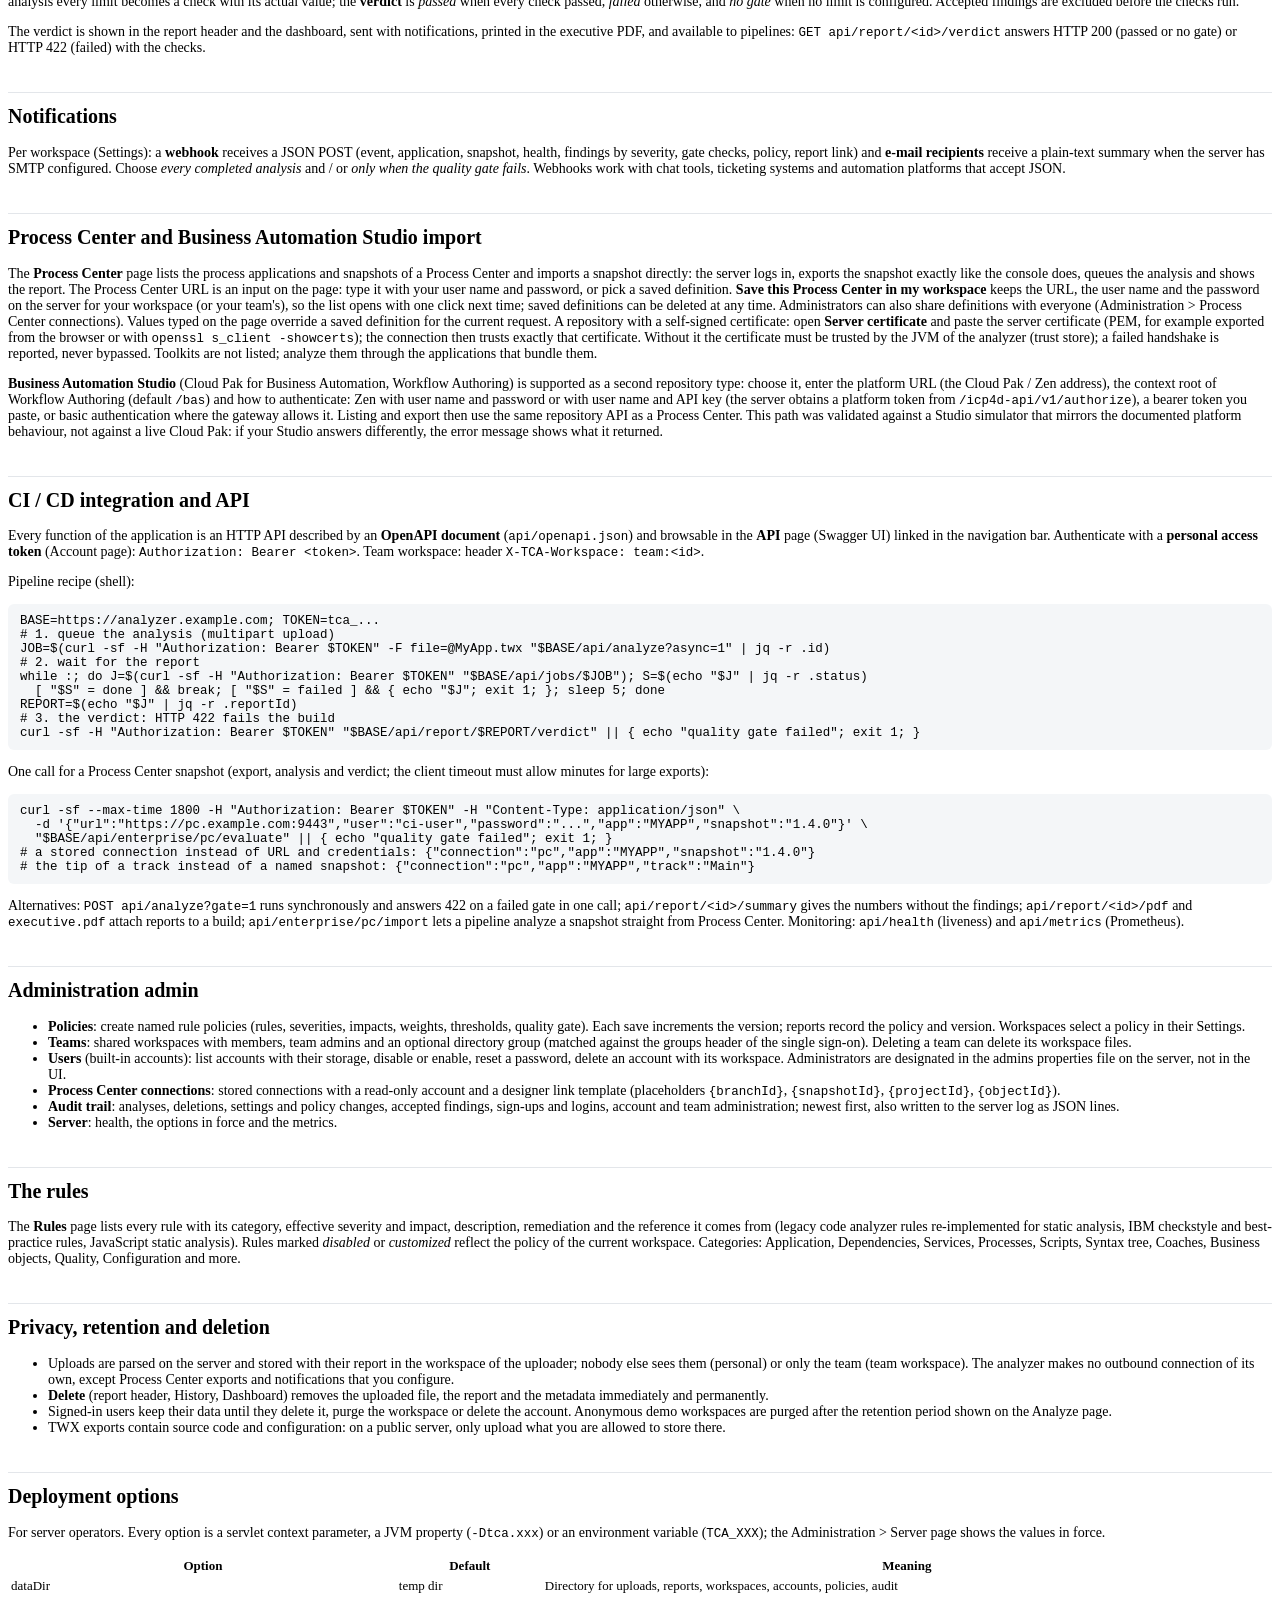
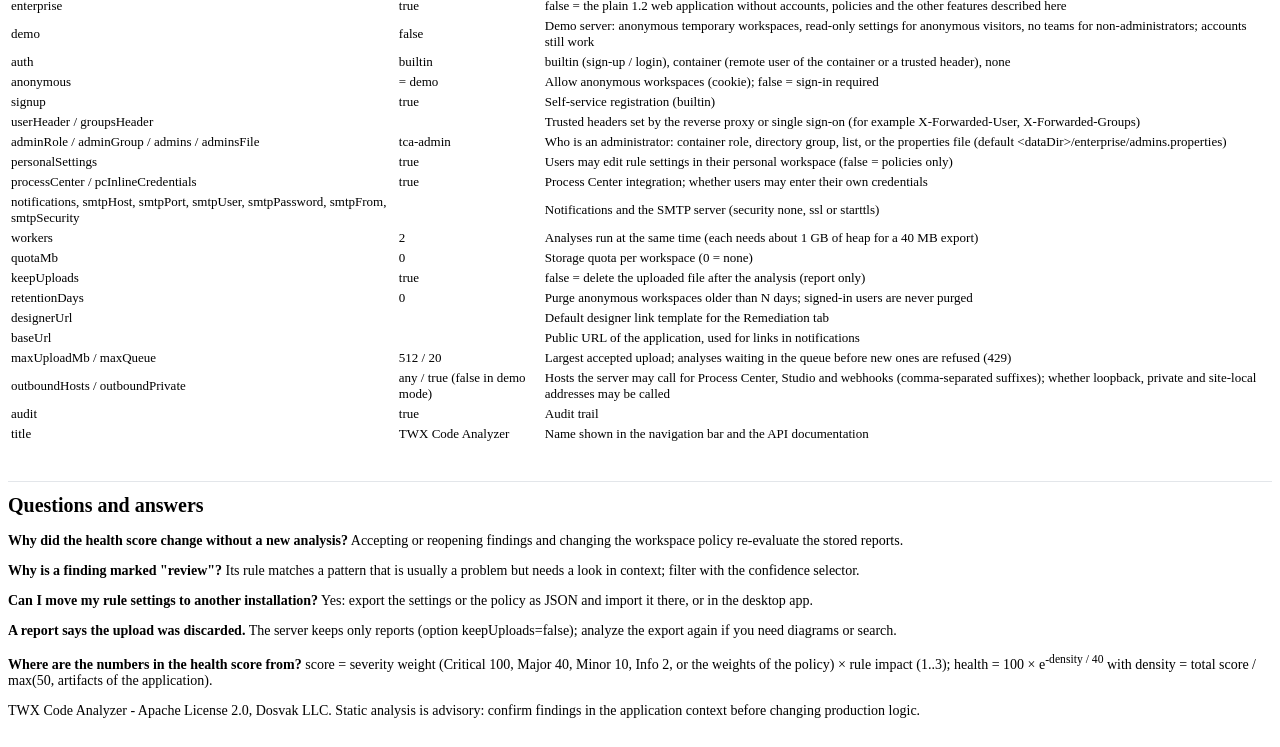
==== commit 303bf265: "Apache-2.0 license (was MIT), NOTICE, Dosvak organization; process app 1.2 with its documentation, s" ====
--- a/src/war/webapp/help/index.html
+++ b/src/war/webapp/help/index.html
@@ -225,7 +225,7 @@
 <p><b>Can I move my rule settings to another installation?</b> Yes: export the settings or the policy as JSON and import it there, or in the desktop app.</p>
 <p><b>A report says the upload was discarded.</b> The server keeps only reports (option keepUploads=false); analyze the export again if you need diagrams or search.</p>
 <p><b>Where are the numbers in the health score from?</b> score = severity weight (Critical 100, Major 40, Minor 10, Info 2, or the weights of the policy) &times; rule impact (1..3); health = 100 &times; e<sup>-density / 40</sup> with density = total score / max(50, artifacts of the application).</p>
-<p class="text-secondary mt-5">TWX Code Analyzer - MIT License. Static analysis is advisory: confirm findings in the application context before changing production logic.</p>
+<p class="text-secondary mt-5">TWX Code Analyzer - Apache License 2.0, Dosvak LLC. Static analysis is advisory: confirm findings in the application context before changing production logic.</p>
 </div>
 </div>
 </div>
